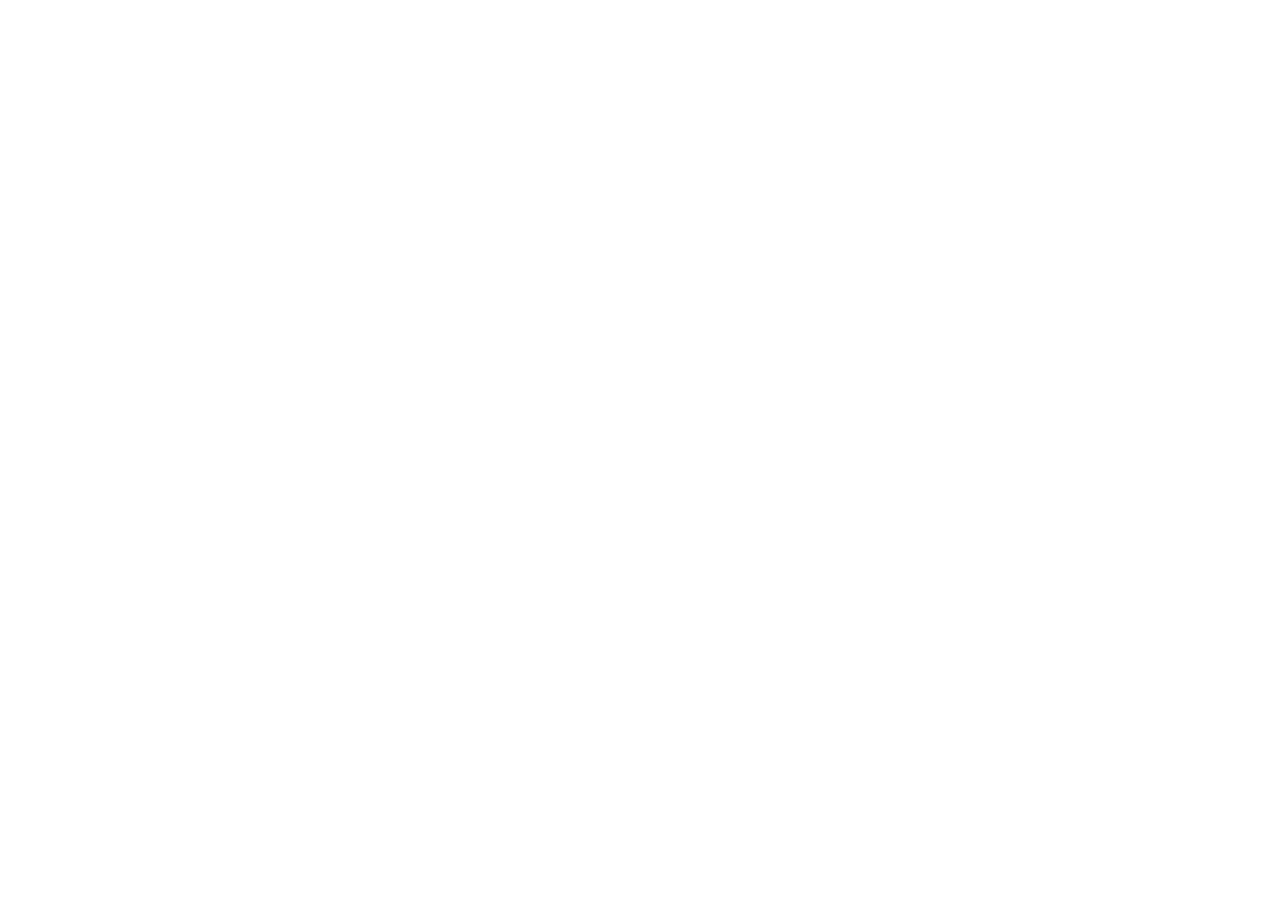
==== app.html @ 0d5a2014 "Add the channel-voice and mixer-bus worklets, ChannelEngine, createGraph, app shell and smoke test (" ====
<!doctype html>
<html lang="en">
<head>
<meta charset="utf-8">
<link rel="icon" href="data:,">
<meta name="viewport" content="width=device-width, initial-scale=1">
<title>Spectrum Listening Station</title>
</head>
<body>
<script>
  // Classic script (not a module): ES modules and AudioWorklets cannot load from file://, so say so
  // instead of failing silently.
  if (location.protocol === 'file:') {
    document.body.innerHTML = '';
    var p = document.createElement('p');
    p.id = 'file-protocol-message';
    p.textContent = 'Serve this app over HTTP(S) (the audio engine cannot load from a file)';
    document.body.appendChild(p);
  }
</script>
<script type="module" src="./src/main.js"></script>
</body>
</html>
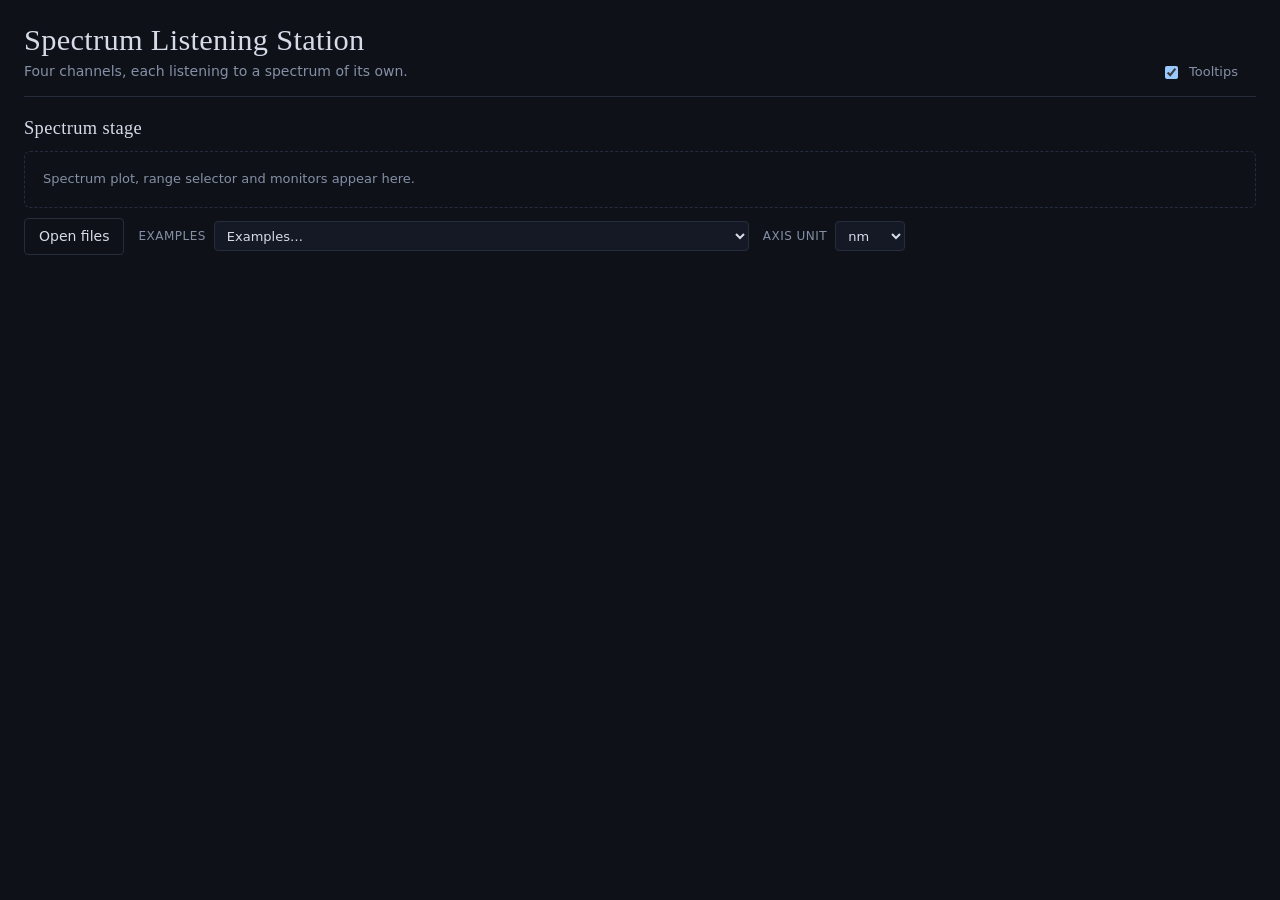
==== commit 6b311379: "Add app shell, style.css and layer panel (Task 17) Co-Authored-By: Claude Sonnet 5.5 <noreply@anthro" ====
--- a/app.html
+++ b/app.html
@@ -5,8 +5,32 @@
 <link rel="icon" href="data:,">
 <meta name="viewport" content="width=device-width, initial-scale=1">
 <title>Spectrum Listening Station</title>
+<link rel="stylesheet" href="./src/ui/style.css">
 </head>
 <body>
+<noscript><p>This app needs JavaScript. Serve it over HTTP(S) and open it in a current browser.</p></noscript>
+<div class="app" id="app">
+  <header class="shell-top">
+    <div class="brand">
+      <h1>Spectrum Listening Station</h1>
+      <p>Four channels, each listening to a spectrum of its own.</p>
+    </div>
+    <div class="right">
+      <label class="switch" data-tip="Show a short explanation when you hover over or focus a control."><input type="checkbox" id="chkTips" checked> Tooltips</label>
+      <div id="transport"><!-- Task 20: transport controls --></div>
+    </div>
+  </header>
+  <section id="stage" class="shell-section" aria-label="Spectrum stage">
+    <h2>Spectrum stage</h2>
+    <div id="stage-host"><!-- Task 17b fills this: plot, range selector, monitors, readout --></div>
+    <div id="layers"></div>
+  </section>
+  <section id="channels" class="shell-section" aria-label="Channels"><!-- Task 18 --></section>
+  <section id="matrix" class="shell-section" aria-label="Modulation matrix"><!-- Task 19 --></section>
+</div>
+<div class="dock" id="dock"><!-- Task 20: mixer, capture, output --></div>
+<div class="dropveil" id="dropveil">Drop spectrum files to add layers</div>
+<div class="tip" id="tip" role="tooltip"></div>
 <script>
   // Classic script (not a module): ES modules and AudioWorklets cannot load from file://, so say so
   // instead of failing silently.
--- a/src/ui/style.css
+++ b/src/ui/style.css
@@ -0,0 +1,241 @@
+/* Ported from the prototype (index.html), plus the channel architecture additions at the end. */
+/* Layout concept: one console. Left, the spectrum stage (plot, sweepable window, monitors).
+   Right, the instrument modules in a single scrolling column separated by hairlines. */
+:root {
+  --bg: #0e1118;
+  --panel: #141925;
+  --line: #252d3d;
+  --fg: #d6dbe8;
+  --dim: #8590a6;
+  --accent: #94a6e8;
+  --band: #d0a874;
+  --curve: #bcc6de;
+  --rec: #e0907a;
+  --display: 'Spectral', Georgia, 'Times New Roman', serif;
+  --ui: 'IBM Plex Sans', system-ui, -apple-system, 'Segoe UI', sans-serif;
+  --mono: 'IBM Plex Mono', ui-monospace, 'SFMono-Regular', Menlo, monospace;
+  color-scheme: dark;
+}
+* { box-sizing: border-box; }
+html, body { background: var(--bg); }
+body {
+  color: var(--fg); font-family: var(--ui); font-size: 14px; line-height: 1.45;
+  padding-left: max(16px, env(safe-area-inset-left, 0px));
+  padding-right: max(16px, env(safe-area-inset-right, 0px));
+  padding-block: 16px 28px;
+}
+button, select, input { font: inherit; color: inherit; }
+.app { max-width: 1480px; margin: 0 auto; display: flex; flex-direction: column; gap: 18px; }
+
+/* header */
+.top { display: flex; flex-wrap: wrap; gap: 12px 24px; align-items: flex-end; justify-content: space-between; padding-bottom: 14px; border-bottom: 1px solid var(--line); }
+.brand { min-width: 0; }
+h1 { margin: 0; font-family: var(--display); font-weight: 300; font-size: 1.9rem; letter-spacing: 0.01em; line-height: 1.1; text-wrap: balance; }
+.brand p { margin: 4px 0 0; color: var(--dim); max-width: 60ch; }
+.transport { display: flex; align-items: center; gap: 14px; }
+.meter { width: 110px; height: 6px; background: var(--line); border-radius: 3px; overflow: hidden; }
+.meter i { display: block; height: 100%; width: 0; background: var(--accent); transition: width 60ms linear; }
+
+.btn { background: transparent; border: 1px solid var(--line); border-radius: 4px; padding: 7px 14px; cursor: pointer; min-height: 34px; }
+.btn:hover:not(:disabled) { border-color: var(--dim); }
+.btn:focus-visible, select:focus-visible, input:focus-visible, canvas:focus-visible { outline: 2px solid var(--accent); outline-offset: 2px; }
+.btn:disabled { opacity: 0.4; cursor: default; }
+.btn.primary { background: var(--accent); border-color: var(--accent); color: #0e1118; font-weight: 500; }
+.btn.primary:hover:not(:disabled) { background: #a9b8ee; border-color: #a9b8ee; }
+.btn.rec { border-color: var(--rec); color: var(--rec); }
+.btn.rec.on { background: var(--rec); color: #0e1118; }
+
+/* grid */
+.grid { display: grid; grid-template-columns: minmax(0, 1fr); gap: 20px; }
+.stage { display: flex; flex-direction: column; gap: 10px; min-width: 0; }
+.bar { display: flex; flex-wrap: wrap; gap: 8px 14px; align-items: center; }
+.bar label { display: inline-flex; align-items: center; gap: 8px; color: var(--dim); font-size: 12px; letter-spacing: 0.04em; text-transform: uppercase; }
+select { background: var(--panel); border: 1px solid var(--line); border-radius: 4px; padding: 5px 8px; min-height: 30px; text-transform: none; letter-spacing: 0; font-size: 13px; color: var(--fg); }
+.files { display: flex; flex-wrap: wrap; gap: 6px; min-width: 0; }
+.chip { display: inline-flex; align-items: center; gap: 6px; border: 1px solid var(--line); border-radius: 999px; padding: 3px 4px 3px 12px; font-size: 13px; cursor: pointer; background: transparent; max-width: 100%; }
+.chip.on { border-color: var(--accent); color: var(--accent); }
+.chip span { overflow: hidden; text-overflow: ellipsis; white-space: nowrap; max-width: 24ch; }
+.chip button { background: transparent; border: 0; color: var(--dim); cursor: pointer; padding: 0 8px; font-size: 15px; line-height: 1; }
+
+.plotwrap { position: relative; border: 1px solid var(--line); border-radius: 6px; background: var(--panel); }
+#plot { display: block; width: 100%; height: clamp(260px, 44vh, 480px); touch-action: none; cursor: crosshair; }
+.empty { position: absolute; inset: 0; display: flex; flex-direction: column; align-items: center; justify-content: center; gap: 6px; text-align: center; padding: 20px; pointer-events: none; }
+.empty h2 { margin: 0; font-family: var(--display); font-weight: 300; font-style: italic; font-size: 1.5rem; }
+.empty p { margin: 0; color: var(--dim); max-width: 46ch; }
+.rangebar { margin-top: 6px; display: flex; flex-direction: column; gap: 6px; }
+.rangebar canvas { display: block; width: 100%; height: 54px; border: 1px solid var(--line); border-radius: 6px; background: var(--panel); touch-action: none; cursor: crosshair; }
+.rangebar canvas:focus-visible { outline: 2px solid var(--accent); outline-offset: 2px; }
+.rangerow { display: flex; flex-wrap: wrap; align-items: center; gap: 8px 10px; }
+.rangerow .btn { min-height: 30px; padding: 3px 12px; font-size: 13px; }
+.rangerow .rinfo { font-family: var(--mono); font-size: 12px; color: var(--dim); }
+.readout { font-family: var(--mono); font-size: 12px; color: var(--dim); min-height: 18px; overflow: hidden; text-overflow: ellipsis; white-space: nowrap; }
+.monitors { display: grid; grid-template-columns: 1fr 1fr; gap: 12px; }
+.monitors > div { min-width: 0; }
+.monitors canvas { display: block; width: 100%; height: 84px; border: 1px solid var(--line); border-radius: 4px; background: var(--panel); }
+.lbl { display: block; font-size: 11px; letter-spacing: 0.08em; text-transform: uppercase; color: var(--dim); margin-bottom: 4px; }
+
+/* controls */
+.controls { display: flex; flex-direction: column; min-width: 0; }
+.mod { padding: 14px 0 16px; border-top: 1px solid var(--line); display: flex; flex-direction: column; gap: 10px; }
+.mod:first-child { border-top: 0; padding-top: 0; }
+.mod h2 { margin: 0; font-family: var(--display); font-weight: 500; font-size: 1.05rem; letter-spacing: 0.02em; }
+.mod h2 small { font-family: var(--ui); font-weight: 400; font-size: 12px; color: var(--dim); margin-left: 8px; letter-spacing: 0; }
+.row { display: grid; grid-template-columns: 1fr auto; column-gap: 10px; align-items: baseline; }
+.row label { color: var(--fg); font-size: 13px; }
+.row output { font-family: var(--mono); font-size: 12px; color: var(--dim); text-align: right; min-width: 0; overflow-wrap: anywhere; }
+.row input[type=range] { grid-column: 1 / -1; margin-top: 4px; }
+.inline { display: flex; flex-wrap: wrap; gap: 8px 14px; align-items: center; }
+.inline label { display: inline-flex; align-items: center; gap: 8px; font-size: 13px; }
+.inline input[type=number] { width: 76px; background: var(--panel); border: 1px solid var(--line); border-radius: 4px; padding: 5px 8px; min-height: 30px; }
+.seg { display: inline-flex; border: 1px solid var(--line); border-radius: 4px; overflow: hidden; }
+.seg button { background: transparent; border: 0; padding: 5px 14px; cursor: pointer; min-height: 30px; color: var(--dim); }
+.seg button.on { background: var(--line); color: var(--fg); }
+.note { color: var(--dim); font-size: 12px; margin: 0; }
+.status { font-family: var(--mono); font-size: 12px; color: var(--dim); min-height: 18px; }
+.dot { display: inline-block; width: 8px; height: 8px; border-radius: 50%; background: var(--dim); margin-right: 8px; }
+.dot.rec { background: var(--rec); animation: pulse 1.1s ease-in-out infinite; }
+@keyframes pulse { 50% { opacity: 0.25; } }
+@media (prefers-reduced-motion: reduce) { .dot.rec { animation: none; } .meter i { transition: none; } }
+
+input[type=range] { -webkit-appearance: none; appearance: none; width: 100%; height: 22px; background: transparent; cursor: pointer; margin: 0; }
+input[type=range]::-webkit-slider-runnable-track { height: 3px; background: var(--line); border-radius: 2px; }
+input[type=range]::-moz-range-track { height: 3px; background: var(--line); border-radius: 2px; }
+input[type=range]::-webkit-slider-thumb { -webkit-appearance: none; width: 14px; height: 14px; border-radius: 50%; background: var(--accent); border: 0; margin-top: -5.5px; }
+input[type=range]::-moz-range-thumb { width: 14px; height: 14px; border-radius: 50%; background: var(--accent); border: 0; }
+
+
+/* tooltips */
+.tip { position: fixed; z-index: 60; max-width: 260px; padding: 7px 10px; background: #1b2232; border: 1px solid var(--dim); border-radius: 4px; font-size: 12px; line-height: 1.4; color: var(--fg); pointer-events: none; opacity: 0; transition: opacity 120ms; left: 0; top: 0; }
+.tip.on { opacity: 1; }
+.switch { display: inline-flex; align-items: center; gap: 8px; font-size: 13px; color: var(--dim); cursor: pointer; }
+@media (prefers-reduced-motion: reduce) { .tip { transition: none; } }
+
+/* filters */
+.fseg button { position: relative; padding: 5px 12px 5px 24px; }
+.fseg button::before { content: ''; position: absolute; left: 10px; top: 50%; width: 6px; height: 6px; margin-top: -3px; border-radius: 50%; border: 1px solid var(--dim); }
+.fseg button.en::before { background: var(--accent); border-color: var(--accent); }
+
+/* events */
+.steps { display: flex; flex-wrap: wrap; gap: 4px; }
+.steps button { width: 26px; height: 30px; border: 1px solid var(--line); background: transparent; border-radius: 3px; cursor: pointer; padding: 0; }
+.steps button.on { background: var(--accent); border-color: var(--accent); }
+.steps button.now { outline: 1px solid var(--fg); outline-offset: 1px; }
+#envc { display: block; width: 100%; height: 64px; border: 1px solid var(--line); border-radius: 4px; background: var(--panel); }
+[hidden] { display: none !important; }
+
+/* modulation */
+.lfo { display: flex; flex-direction: column; gap: 4px; padding: 8px 0 2px; border-top: 1px dashed var(--line); }
+.lfo:first-child { border-top: 0; padding-top: 0; }
+.lfohead { display: flex; align-items: center; gap: 10px; }
+.lfohead b { font-weight: 500; font-size: 13px; min-width: 44px; }
+.lfobar { flex: 1; height: 4px; background: var(--line); border-radius: 2px; position: relative; min-width: 40px; }
+.lfobar i { position: absolute; top: -3px; width: 3px; height: 10px; background: var(--accent); left: 50%; border-radius: 1px; }
+.route { display: grid; grid-template-columns: 74px minmax(0, 1fr) 30px; gap: 4px 8px; align-items: center; padding: 8px 0 4px; border-top: 1px dashed var(--line); }
+.route select { min-width: 0; width: 100%; }
+.route .amt { grid-column: 1 / -1; }
+.route .x { background: transparent; border: 1px solid var(--line); border-radius: 4px; color: var(--dim); cursor: pointer; min-height: 30px; }
+.route .x:hover { border-color: var(--dim); }
+/* dock: mixer, capture, output */
+body { padding-bottom: calc(var(--dockH, 0px) + 28px); }
+.dock { position: fixed; left: 0; right: 0; bottom: 0; z-index: 40; background: #0b0e14; border-top: 1px solid var(--dim); box-shadow: 0 -10px 28px rgba(0, 0, 0, 0.45); padding: 8px max(16px, env(safe-area-inset-right, 0px)) max(10px, env(safe-area-inset-bottom, 0px)) max(16px, env(safe-area-inset-left, 0px)); }
+.dockin { max-width: 1480px; margin: 0 auto; display: flex; flex-direction: column; gap: 8px; }
+.dhead { display: flex; align-items: center; gap: 14px; }
+.dhead h2, .dsec h2 { margin: 0; font-family: var(--display); font-weight: 500; font-size: 1.05rem; letter-spacing: 0.02em; }
+.dhead small, .dsec h2 small { font-family: var(--ui); font-weight: 400; font-size: 12px; color: var(--dim); margin-left: 8px; letter-spacing: 0; }
+.dhead .btn { min-height: 28px; padding: 2px 12px; font-size: 12px; }
+.dbody { display: flex; flex-wrap: wrap; gap: 10px 22px; align-items: flex-start; max-height: 52vh; overflow-y: auto; }
+.dock.min .dbody { display: none; }
+.dock .mod, .dock .mod:first-child { border-top: 0; padding: 0; min-width: 190px; max-width: 300px; }
+.mixer { display: flex; gap: 4px; }
+.strip { width: 54px; display: flex; flex-direction: column; align-items: center; gap: 5px; padding: 6px 4px 8px; border: 1px solid var(--line); border-radius: 6px; background: var(--panel); }
+.strip.gap { margin-left: 10px; }
+.strip.ev { border-color: #3a4560; }
+.strip.master { width: 70px; border-color: var(--dim); margin-left: 8px; }
+.strip.dim .vu, .strip.dim .fader { opacity: 0.45; }
+.sname { background: transparent; border: 0; color: var(--dim); font-size: 11px; letter-spacing: 0.08em; text-transform: uppercase; cursor: pointer; padding: 2px 8px; border-radius: 3px; min-height: 22px; }
+.sname:hover { color: var(--fg); }
+.sname.on { color: var(--accent); }
+.sname:focus-visible { outline: 2px solid var(--accent); }
+.smid { display: flex; gap: 6px; align-items: stretch; }
+.vu { display: block; background: #0a0d13; border-radius: 2px; }
+.fader { position: relative; width: 26px; height: 108px; touch-action: none; cursor: ns-resize; border-radius: 3px; }
+.fader:focus-visible { outline: 2px solid var(--accent); outline-offset: 2px; }
+.ftrack { position: absolute; left: 50%; top: 4px; bottom: 4px; width: 5px; margin-left: -2.5px; background: #0a0d13; border: 1px solid var(--line); border-radius: 3px; }
+.fcap { position: absolute; left: 1px; right: 1px; height: 18px; border-radius: 3px; background: linear-gradient(#d5dbea, #8d98b4); box-shadow: 0 1px 3px rgba(0, 0, 0, 0.6); }
+.fcap::after { content: ''; position: absolute; left: 3px; right: 3px; top: 8px; height: 2px; background: #232a3a; }
+.sdb { font-family: var(--mono); font-size: 11px; color: var(--dim); min-height: 16px; }
+.strip .pan { width: 46px; height: 18px; }
+.sbtns { display: flex; gap: 2px; }
+.sbtns button { width: 22px; height: 24px; border: 1px solid var(--line); background: transparent; border-radius: 3px; cursor: pointer; font-size: 11px; color: var(--dim); padding: 0; }
+.sbtns button:hover { border-color: var(--dim); }
+.sbtns .bm.on { background: #d0a874; border-color: #d0a874; color: #0e1118; }
+.sbtns .bs.on { background: #e8d98a; border-color: #e8d98a; color: #0e1118; }
+.dsec { display: flex; flex-direction: column; gap: 8px; }
+
+/* filter tabs */
+.ftabhead { display: flex; flex-wrap: wrap; align-items: flex-end; gap: 8px 24px; }
+.ftabhead h2 { margin: 0 0 8px; font-family: var(--display); font-weight: 500; font-size: 1.05rem; letter-spacing: 0.02em; }
+.ftabhead h2 small { font-family: var(--ui); font-weight: 400; font-size: 12px; color: var(--dim); margin-left: 8px; letter-spacing: 0; }
+.ftabs { display: flex; flex-wrap: wrap; gap: 3px; }
+.ftabs button { position: relative; background: transparent; border: 1px solid var(--line); border-bottom: 0; border-radius: 6px 6px 0 0; padding: 8px 18px 8px 30px; color: var(--dim); cursor: pointer; min-height: 38px; }
+.ftabs button:hover { color: var(--fg); }
+.ftabs button.on { background: var(--panel); color: var(--fg); border-color: var(--dim); position: relative; top: 1px; z-index: 1; }
+.ftabs button::before { content: ''; position: absolute; left: 12px; top: 50%; width: 7px; height: 7px; margin-top: -3.5px; border-radius: 50%; border: 1px solid var(--dim); }
+.ftabs button.en::before { background: var(--accent); border-color: var(--accent); }
+.ftabs button:focus-visible { outline: 2px solid var(--accent); outline-offset: -2px; }
+.fbody { border: 1px solid var(--line); border-radius: 0 6px 6px 6px; background: var(--panel); padding: 16px; display: grid; grid-template-columns: minmax(0, 1fr); gap: 22px; }
+@media (min-width: 900px) { .fbody { grid-template-columns: minmax(300px, 400px) minmax(0, 1fr); } }
+.fcol { display: flex; flex-direction: column; gap: 10px; min-width: 0; }
+.fcol h2 { margin: 0; font-family: var(--display); font-weight: 500; font-size: 1.05rem; letter-spacing: 0.02em; }
+.fcol h2 small { font-family: var(--ui); font-weight: 400; font-size: 12px; color: var(--dim); margin-left: 8px; letter-spacing: 0; }
+.cols { display: grid; grid-template-columns: repeat(auto-fit, minmax(300px, 1fr)); gap: 8px 32px; align-items: start; margin-top: 22px; }
+.cols .mod, .cols .mod:first-child { border-top: 1px solid var(--line); padding-top: 14px; }
+.fbody select, .fbody input[type=number] { background: var(--bg); }
+/* timeline */
+#tlc { display: block; width: 100%; height: clamp(150px, 24vh, 240px); border: 1px solid var(--line); border-radius: 4px; background: var(--panel); touch-action: none; cursor: crosshair; }
+.row input[type=range]:disabled { opacity: 0.3; cursor: default; }
+.dropveil { position: fixed; inset: 0; display: none; align-items: center; justify-content: center; background: rgba(14, 17, 24, 0.88); font-family: var(--display); font-style: italic; font-weight: 300; font-size: 2rem; z-index: 50; border: 2px dashed var(--accent); }
+.dropveil.on { display: flex; }
+
+/* ===== channel architecture additions ===== */
+
+/* Channel colours: four hues distinguishable on the dark theme (periwinkle, amber, sage, coral).
+   Any element with class .ch-color and a --c custom property (set from --ch1..--ch4 via data-ch or inline)
+   uses it for tabs, strips and windows. */
+:root { --ch1: #94a6e8; --ch2: #d0a874; --ch3: #8fc7a3; --ch4: #e0907a; }
+.ch-color { --c: var(--ch1); }
+.ch-color[data-ch="0"] { --c: var(--ch1); }
+.ch-color[data-ch="1"] { --c: var(--ch2); }
+.ch-color[data-ch="2"] { --c: var(--ch3); }
+.ch-color[data-ch="3"] { --c: var(--ch4); }
+.ch-color .sname.on, .ch-color.on { color: var(--c); }
+.ch-tab { border-bottom: 2px solid transparent; }
+.ch-tab.on { border-bottom-color: var(--c); color: var(--c); }
+.ch-strip { border-top: 3px solid var(--c); }
+.ch-window { border: 1px solid var(--c); border-radius: 6px; }
+
+/* shell layout: header, stage, channels, matrix, dock */
+.shell-top { display: flex; flex-wrap: wrap; gap: 12px 24px; align-items: flex-end; justify-content: space-between; padding-bottom: 14px; border-bottom: 1px solid var(--line); }
+.shell-top .right { display: flex; flex-wrap: wrap; align-items: center; gap: 12px 18px; }
+.shell-section { display: flex; flex-direction: column; gap: 10px; min-width: 0; }
+.shell-section > h2 { margin: 0; font-family: var(--display); font-weight: 500; font-size: 1.15rem; letter-spacing: 0.02em; }
+.shell-section > h2 small { font-family: var(--ui); font-weight: 400; font-size: 12px; color: var(--dim); margin-left: 8px; }
+#stage-host:empty::before { content: 'Spectrum plot, range selector and monitors appear here.'; display: block; padding: 18px; border: 1px dashed var(--line); border-radius: 6px; color: var(--dim); font-size: 13px; }
+.placeholder { padding: 14px; border: 1px dashed var(--line); border-radius: 6px; color: var(--dim); font-size: 13px; }
+.dock:empty { display: none; }
+.dock:not(:empty) { min-height: 0; }
+
+/* layer panel */
+.layerpanel { display: flex; flex-direction: column; gap: 8px; }
+.layerpanel .bar input[type=file] { display: none; }
+.chip .badge { font-family: var(--mono); font-size: 10px; letter-spacing: 0.04em; color: var(--dim); border: 1px solid var(--line); border-radius: 3px; padding: 0 4px; text-transform: uppercase; }
+.chip .vis { padding: 0 4px; font-size: 13px; }
+.chip.hid { opacity: 0.55; }
+.chip.warn { border-style: dashed; border-color: var(--rec); }
+.chip.on .badge { border-color: var(--accent); color: var(--accent); }
+
+/* modulation ghost marker on a slider: --f is the modulated position, 0..1 */
+.row { position: relative; }
+.row .ghost { position: absolute; bottom: 4px; width: 3px; height: 10px; margin-left: -1.5px; border-radius: 1px; background: var(--band); opacity: 0.9; pointer-events: none;
+  left: calc(7px + (100% - 14px) * var(--f, 0)); }
+.timectl .lbl { margin: 0; }
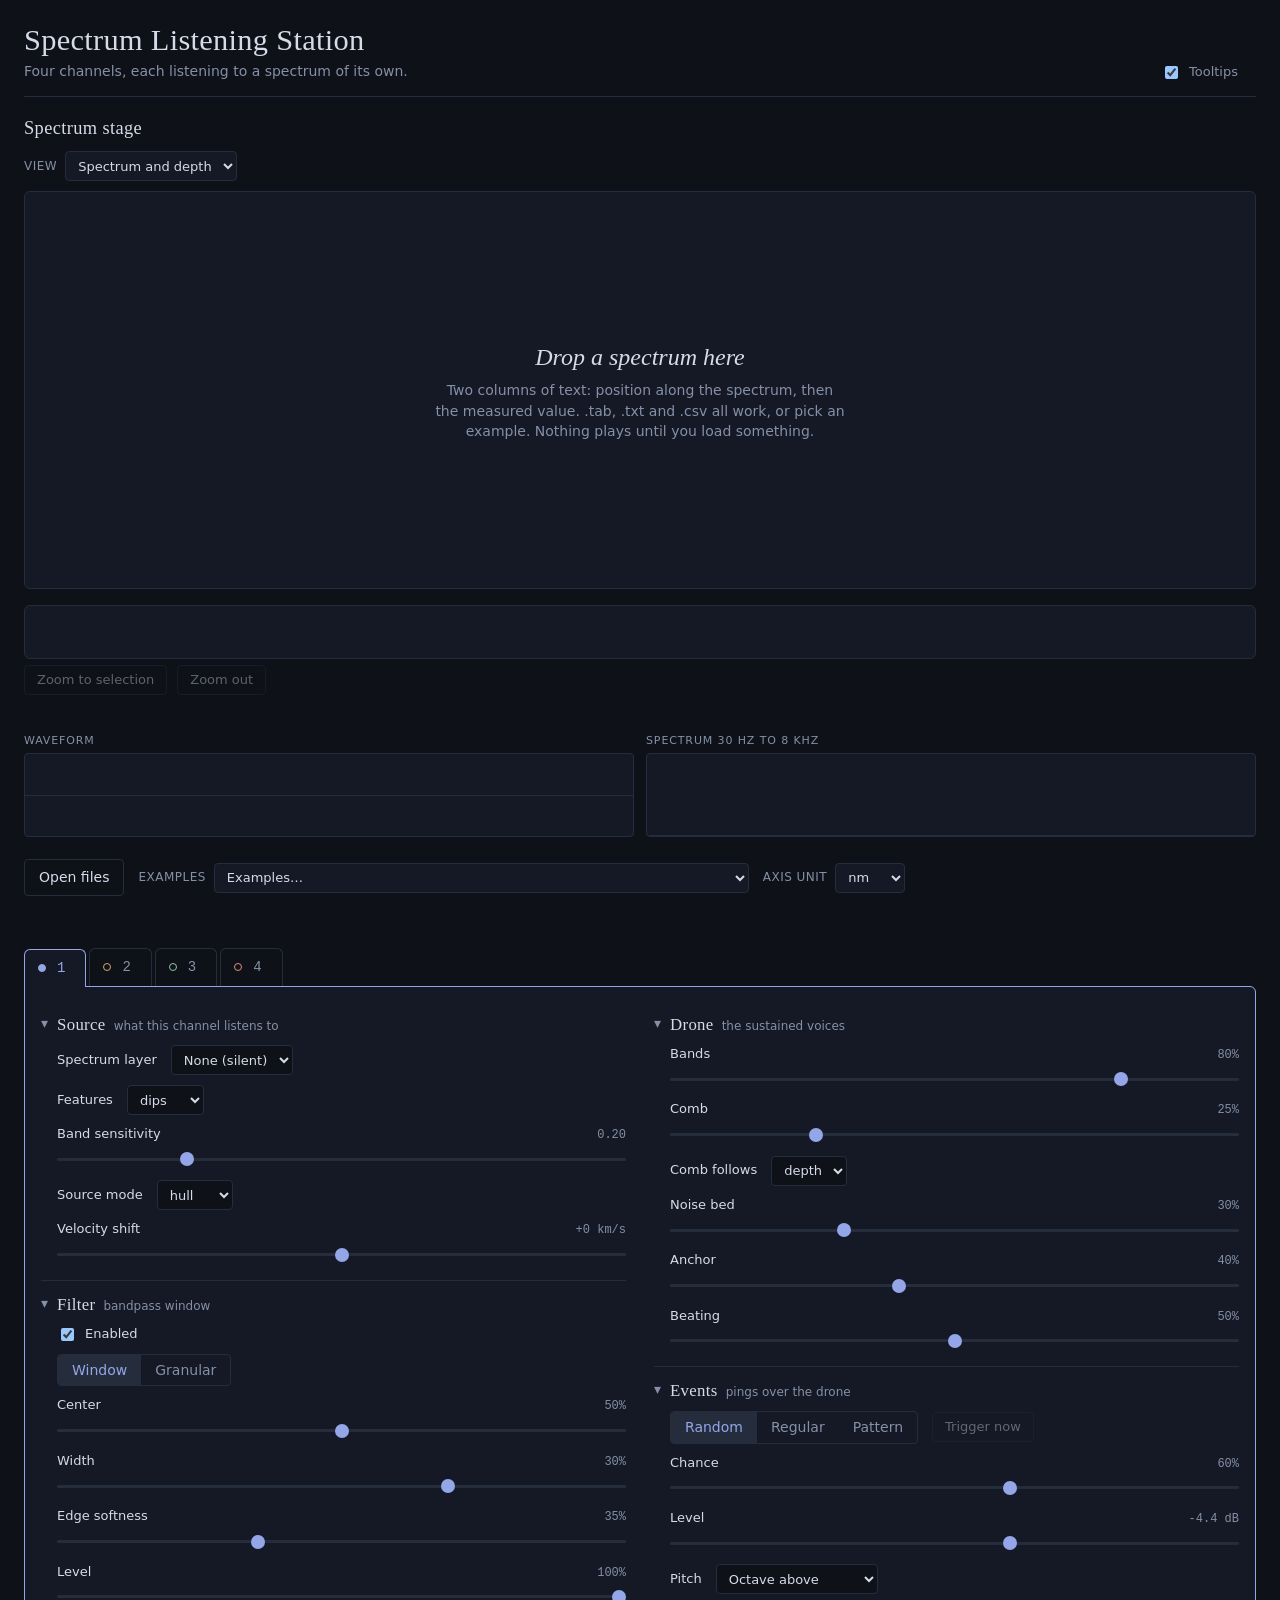
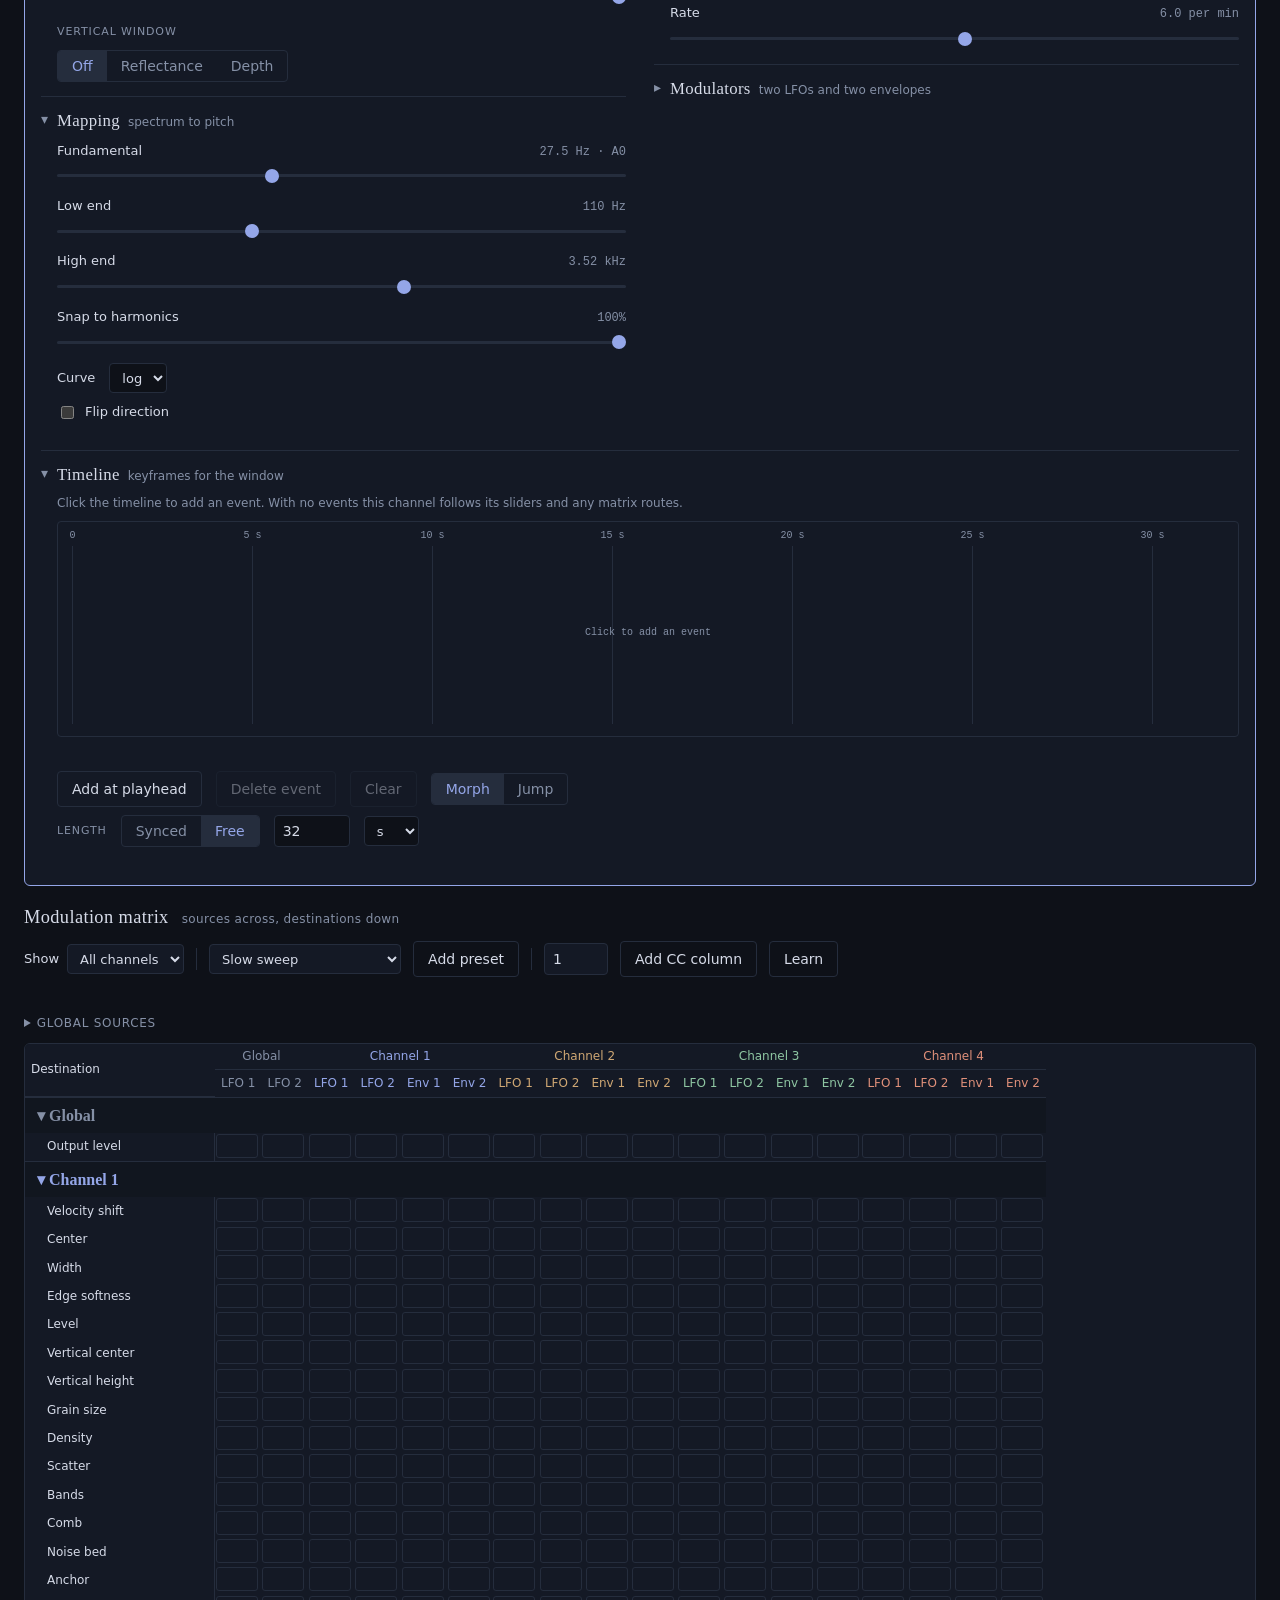
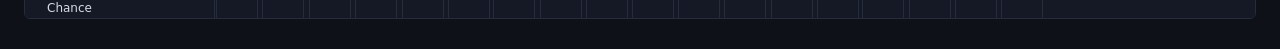
==== commit d6c85d38: "Add the modulation matrix UI (Task 19) Grid view of the sparse route list: collapsible destination g" ====
--- a/app.html
+++ b/app.html
@@ -26,7 +26,7 @@
     <div id="layers"></div>
   </section>
   <section id="channels" class="shell-section" aria-label="Channels"><!-- Task 18 --></section>
-  <section id="matrix" class="shell-section" aria-label="Modulation matrix"><!-- Task 19 --></section>
+  <section id="matrix" class="shell-section" aria-label="Modulation matrix"><h2>Modulation matrix <small>sources across, destinations down</small></h2></section>
 </div>
 <div class="dock" id="dock"><!-- Task 20: mixer, capture, output --></div>
 <div class="dropveil" id="dropveil">Drop spectrum files to add layers</div>
--- a/src/ui/style.css
+++ b/src/ui/style.css
@@ -192,7 +192,7 @@
 .cols .mod, .cols .mod:first-child { border-top: 1px solid var(--line); padding-top: 14px; }
 .fbody select, .fbody input[type=number] { background: var(--bg); }
 /* timeline */
-#tlc { display: block; width: 100%; height: clamp(150px, 24vh, 240px); border: 1px solid var(--line); border-radius: 4px; background: var(--panel); touch-action: none; cursor: crosshair; }
+#tlc, .tlcanvas { display: block; width: 100%; height: clamp(150px, 24vh, 240px); border: 1px solid var(--line); border-radius: 4px; background: var(--panel); touch-action: none; cursor: crosshair; }
 .row input[type=range]:disabled { opacity: 0.3; cursor: default; }
 .dropveil { position: fixed; inset: 0; display: none; align-items: center; justify-content: center; background: rgba(14, 17, 24, 0.88); font-family: var(--display); font-style: italic; font-weight: 300; font-size: 2rem; z-index: 50; border: 2px dashed var(--accent); }
 .dropveil.on { display: flex; }
@@ -239,3 +239,80 @@
 .row .ghost { position: absolute; bottom: 4px; width: 3px; height: 10px; margin-left: -1.5px; border-radius: 1px; background: var(--band); opacity: 0.9; pointer-events: none;
   left: calc(7px + (100% - 14px) * var(--f, 0)); }
 .timectl .lbl { margin: 0; }
+
+/* stage (Task 17b) */
+.sr-only { position: absolute; width: 1px; height: 1px; margin: -1px; padding: 0; overflow: hidden; clip: rect(0 0 0 0); white-space: nowrap; border: 0; }
+.stagebox { display: flex; flex-direction: column; gap: 10px; min-width: 0; }
+#stage-host { margin-bottom: 12px; }
+
+/* channel panel (Task 18) */
+.chpanel { display: flex; flex-direction: column; }
+.chtabs { display: flex; flex-wrap: wrap; gap: 3px; }
+.chtab { position: relative; background: transparent; border: 1px solid var(--line); border-bottom: 0; border-radius: 6px 6px 0 0; padding: 8px 20px 8px 32px; color: var(--dim); cursor: pointer; min-height: 38px; font-family: var(--mono); }
+.chtab:hover { color: var(--c); }
+.chtab.on { background: var(--panel); border-color: var(--c); color: var(--c); position: relative; top: 1px; z-index: 1; }
+.chtab:focus-visible { outline: 2px solid var(--c); outline-offset: -2px; }
+.chtab .tabdot { position: absolute; left: 13px; top: 50%; width: 8px; height: 8px; margin-top: -4px; border-radius: 50%; border: 1px solid var(--c); }
+.chtab.en .tabdot { background: var(--c); }
+.chbody { border: 1px solid var(--c); border-radius: 0 6px 6px 6px; background: var(--panel); padding: 14px 16px 16px; display: flex; flex-direction: column; gap: 14px; min-width: 0; }
+.chhint { margin: 0; padding: 6px 10px; border: 1px dashed var(--rec); border-radius: 4px; color: var(--rec); font-size: 13px; }
+.chcols { display: grid; grid-template-columns: minmax(0, 1fr); gap: 0 28px; align-items: start; }
+@media (min-width: 900px) { .chcols { grid-template-columns: minmax(0, 1fr) minmax(0, 1fr); } }
+.chcol { display: flex; flex-direction: column; min-width: 0; }
+.chbody.off .sec:not(.sec-filter) { opacity: 0.5; }
+.sec { border-top: 1px solid var(--line); padding: 2px 0; }
+.chcol .sec:first-child { border-top: 0; }
+.sec > summary { cursor: pointer; padding: 10px 0 8px; list-style: none; display: flex; }
+.sec > summary::-webkit-details-marker { display: none; }
+.sec > summary::before { content: '\25B8'; color: var(--dim); width: 16px; flex: none; }
+.sec[open] > summary::before { content: '\25BE'; }
+.sec > summary:focus-visible, .subsec > summary:focus-visible { outline: 2px solid var(--c); outline-offset: 2px; }
+.sec h3 { margin: 0; font-family: var(--display); font-weight: 500; font-size: 1.05rem; letter-spacing: 0.02em; }
+.sec h3 small { font-family: var(--ui); font-weight: 400; font-size: 12px; color: var(--dim); margin-left: 8px; letter-spacing: 0; }
+.secbody { display: flex; flex-direction: column; gap: 10px; padding: 0 0 12px 16px; min-width: 0; }
+.secbody .grp { display: flex; flex-direction: column; gap: 10px; }
+.secbody .grp[hidden] { display: none; }
+.subh { margin: 6px 0 0; font-size: 11px; letter-spacing: 0.08em; text-transform: uppercase; color: var(--dim); font-weight: 500; }
+.chbody select, .chbody input[type=number] { background: var(--bg); }
+.chbody .seg button.on { background: var(--line); color: var(--c); }
+.chbody input[type=range]::-webkit-slider-thumb { background: var(--c); }
+.chbody input[type=range]::-moz-range-thumb { background: var(--c); }
+.chbody .steps button.on { background: var(--c); border-color: var(--c); }
+.chbody .steps button.now { outline-color: var(--fg); }
+.chbody .btn.small { min-height: 30px; padding: 3px 12px; font-size: 13px; }
+fieldset.maplink { border: 0; margin: 0; padding: 0; min-width: 0; display: flex; flex-direction: column; gap: 10px; }
+fieldset.maplink:disabled { opacity: 0.55; }
+.subsec { border-top: 1px dashed var(--line); padding: 4px 0; }
+.subsec > summary { cursor: pointer; padding: 6px 0; font-size: 13px; color: var(--fg); }
+.srced { display: flex; flex-direction: column; gap: 8px; padding: 4px 0 8px; }
+.srchead { display: flex; align-items: baseline; gap: 10px; }
+.srcid { font-family: var(--mono); font-size: 12px; color: var(--c, var(--accent)); border: 1px solid var(--line); border-radius: 3px; padding: 0 6px; }
+.srcprev { display: block; width: 100%; height: 56px; border: 1px solid var(--line); border-radius: 4px; background: var(--bg); }
+.srcmsg { color: var(--rec); font-size: 12px; min-height: 0; }
+.srcmsg:empty { display: none; }
+.subsec .srchead b { display: none; }
+
+/* timeline editor (Task 18b) */
+.tleditor { display: flex; flex-direction: column; gap: 8px; }
+.tleditor .tlevent { display: flex; flex-direction: column; gap: 4px; }
+
+/* modulation matrix (Task 19) */
+.matrix { display: flex; flex-direction: column; gap: 10px; }
+.mxbar { gap: 8px 12px; }
+.mxsep { width: 1px; height: 22px; background: var(--line); }
+.mxsources > summary { cursor: pointer; color: var(--dim); font-size: 12px; letter-spacing: .06em; text-transform: uppercase; }
+.mxwrap { overflow: auto; max-height: 64vh; border: 1px solid var(--line); border-radius: 6px; background: var(--panel); }
+.mxgrid { border-collapse: separate; border-spacing: 0; font-size: 12px; }
+.mxgrid th, .mxgrid td { padding: 0; }
+.mxgrid thead th { position: sticky; z-index: 2; background: var(--panel); border-bottom: 1px solid var(--line); font-weight: 500; text-align: center; padding: 4px 6px; white-space: nowrap; }
+.mxgrid thead tr:first-child th { top: 0; }
+.mxgrid thead tr:nth-child(2) th { top: 27px; }
+.mxgrid .mxcorner { left: 0; z-index: 3; text-align: left; min-width: 190px; }
+.mxgrid .mxdst { position: sticky; left: 0; z-index: 1; background: var(--panel); text-align: left; font-weight: 400; padding: 2px 10px 2px 22px; white-space: nowrap; border-right: 1px solid var(--line); }
+.mxgrow th { position: sticky; left: 0; background: #11161f; text-align: left; border-top: 1px solid var(--line); padding: 2px 6px; }
+.mxtoggle { background: transparent; border: 0; cursor: pointer; font: inherit; font-family: var(--display); font-size: 1rem; padding: 4px 6px; }
+.mxcell { width: 42px; height: 24px; margin: 1px; border: 1px solid var(--line); border-radius: 3px; background: transparent; color: var(--fg); font: 11px var(--mono); cursor: ns-resize; position: relative; touch-action: none; }
+.mxcell:hover { border-color: var(--dim); }
+.mxcell:focus-visible { outline: 2px solid var(--accent); outline-offset: 1px; }
+.mxcell.on { background: linear-gradient(to top, color-mix(in srgb, var(--accent) 55%, transparent) calc(var(--amt) * 100%), transparent 0); border-color: var(--accent); }
+.mxcell.on.neg { background: linear-gradient(to top, color-mix(in srgb, var(--rec) 55%, transparent) calc(var(--amt) * 100%), transparent 0); border-color: var(--rec); }
